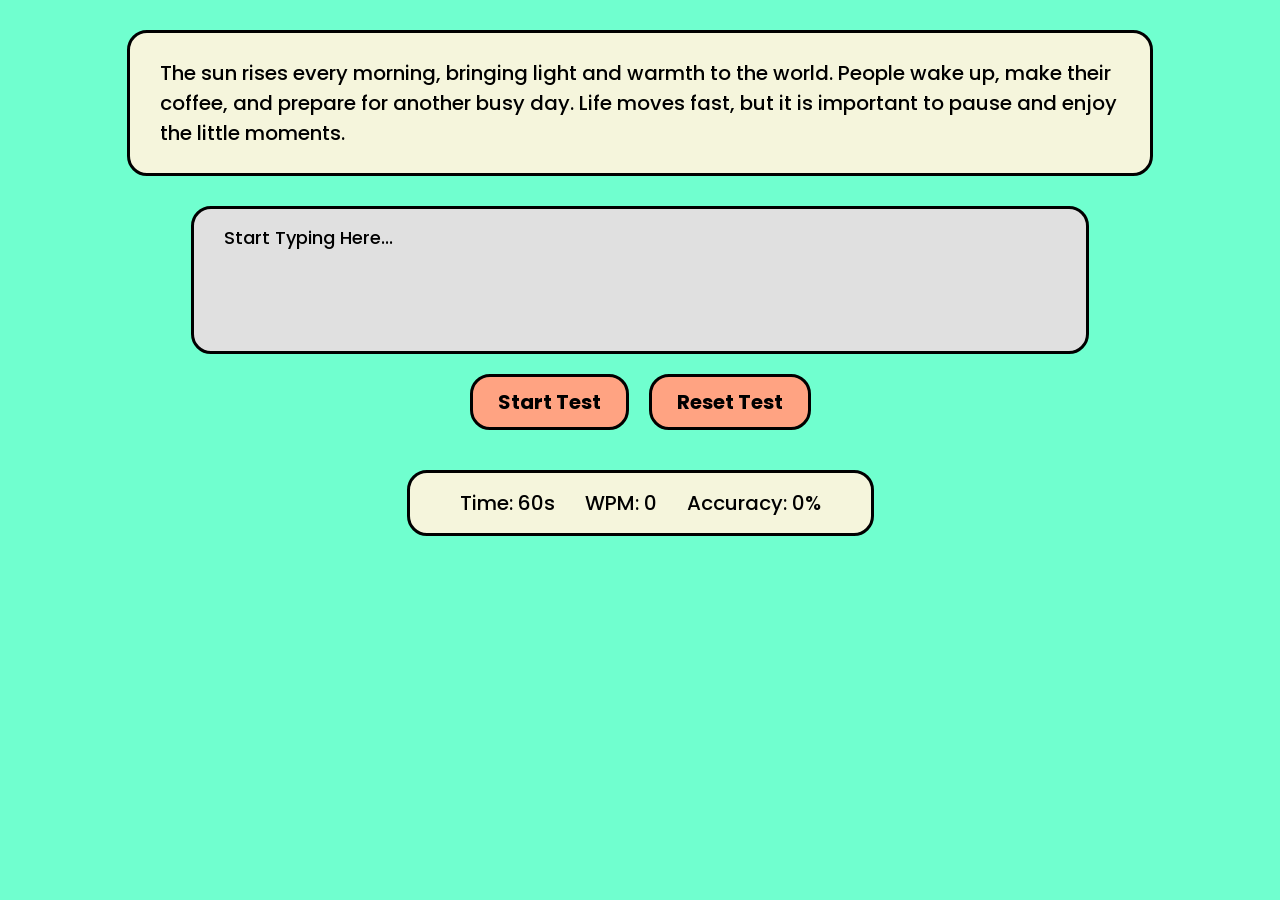
==== index.html @ a2c5343c "Project Completed." ====
<!DOCTYPE html>
<html lang="en">
<head>
    <meta charset="UTF-8">
    <meta name="viewport" content="width=device-width, initial-scale=1.0">
    <title>Typing Speed Test</title>
    <link rel="stylesheet" href="style.css">
</head>
<body>
    <div class="paragraph">
        <!-- <div class="text"><p>Paragraph</p></div> -->
        <p id="paragraph">Lorem ipsum dolor sit amet consectetur adipisicing elit. Eius, ea dolorum minima reiciendis
            voluptatem voluptas at quis neque labore voluptates optio dolore molestias! Accusantium perspiciatis eveniet
            non inventore, odio quis sed cum sint voluptatem debitis tempore beatae ea laborum necessitatibus, pariatur
            natus molestiae sequi?</p>
    </div>
    <!-- <div class="text-area"> -->
    <input name="text-field" id="input-text" type="text" placeholder="Start Typing Here..." autocapitalize="off"
    autocomplete="off" autocorrect="off" spellcheck="false" disabled></input>
    <!-- </div> -->
    <div class="btn">
        <button id="start-btn">Start Test</button>
        <button id="reset-btn">Reset Test</button>
    </div>
    <div class="info">
        <p id="timer">Time: 60s</p>
        <p id="wpm">WPM: 0</p>
        <p id="accuracy">Accuracy: 0%</p>
    </div>
    <script src="script.js"></script>
</body>
</html>
---- style.css ----
@import url('https://fonts.googleapis.com/css2?family=Comic+Neue:ital,wght@0,300;0,400;0,700;1,300;1,400;1,700&family=Poppins:ital,wght@0,400;0,500;0,600;0,700;0,800;0,900;1,400;1,500;1,600;1,700;1,800;1,900&display=swap');


*{
    margin: 0;
    padding: 0;
}

body{
    background-color: rgb(112, 255, 207);
    display: flex;
    flex-direction: column;
    align-items: center;
    justify-content: center;
    font-family: 'poppins', sans-serif;
}

.paragraph{
    border: 3px solid black;
    border-radius: 20px;
    margin: 30px auto;
    width: 75%;
    padding: 25px 30px;
    background-color: beige;
    cursor: pointer;
}

/* .paragraph .text p{
    font-size: 15px;
} */

p{
    font-size: 20px;
    font-family: 'poppins', sans-serif;
    font-weight: 450;
}

/* .text-area{
    width: 100%;
} */

input{
    border: 3px solid black;
    border-radius: 20px;
    width: 65%;
    margin: -10xp auto;
    padding: 15px 30px 100px 30px;
    background-color: rgb(224, 224, 224);
    font-size: 18px;
    font-family: 'poppins', sans-serif;
    font-weight: 450;
}

@keyframes blink{
    0%{
        opacity: 1;
    }
    50% {
        opacity: 0;
    }
    100%{
        opacity: 1;
    }
}

input::placeholder{
    color: black;
    font-family: 'poppins', sans-serif;
    font-weight: 450;
    font-size: 18px;
}

.btn{
    margin: 10px auto;
    display: flex;
    align-items: center;
    justify-content: center;
}

button{
    margin: 10px 10px;
    padding: 10px 25px;
    border: 3px solid black;
    border-radius: 20px;
    font-size: 20px;
    font-family: 'poppins', sans-serif;
    font-weight: 700;
    display: flex;
    align-items: center;
    justify-content: center;
    background-color: rgb(255, 163, 130);
}

button:hover{
    background-color: rgb(255, 97, 97);
    color: rgb(21, 0, 255);
    cursor: pointer;
}

.info{
    margin: 20px auto;
    display: flex;
    align-items: center;
    justify-content: center;
    gap: 30px;
    border: 3px solid black;
    border-radius: 20px;
    padding: 15px 50px;
    background-color: beige;
}
@import url('https://fonts.googleapis.com/css2?family=Comic+Neue:ital,wght@0,300;0,400;0,700;1,300;1,400;1,700&family=Poppins:ital,wght@0,400;0,500;0,600;0,700;0,800;0,900;1,400;1,500;1,600;1,700;1,800;1,900&display=swap');


*{
    margin: 0;
    padding: 0;
}

body{
    background-color: rgb(112, 255, 207);
    display: flex;
    flex-direction: column;
    align-items: center;
    justify-content: center;
    font-family: 'poppins', sans-serif;
}

.paragraph{
    border: 3px solid black;
    border-radius: 20px;
    margin: 30px auto;
    width: 75%;
    padding: 25px 30px;
    background-color: beige;
    cursor: pointer;
}

/* .paragraph .text p{
    font-size: 15px;
} */

p{
    font-size: 20px;
    font-family: 'poppins', sans-serif;
    font-weight: 450;
}

/* .text-area{
    width: 100%;
} */

input{
    border: 3px solid black;
    border-radius: 20px;
    width: 65%;
    margin: -10xp auto;
    padding: 15px 30px 100px 30px;
    background-color: rgb(224, 224, 224);
    font-size: 18px;
    font-family: 'poppins', sans-serif;
    font-weight: 450;
}

@keyframes blink{
    0%{
        opacity: 1;
    }
    50% {
        opacity: 0;
    }
    100%{
        opacity: 1;
    }
}

input::placeholder{
    color: black;
    font-family: 'poppins', sans-serif;
    font-weight: 450;
    font-size: 18px;
}

.btn{
    margin: 10px auto;
    display: flex;
    align-items: center;
    justify-content: center;
}

button{
    margin: 10px 10px;
    padding: 10px 25px;
    border: 3px solid black;
    border-radius: 20px;
    font-size: 20px;
    font-family: 'poppins', sans-serif;
    font-weight: 700;
    display: flex;
    align-items: center;
    justify-content: center;
    background-color: rgb(255, 163, 130);
}

button:hover{
    background-color: rgb(255, 97, 97);
    color: rgb(21, 0, 255);
    cursor: pointer;
}

.info{
    margin: 20px auto;
    display: flex;
    align-items: center;
    justify-content: center;
    gap: 30px;
    border: 3px solid black;
    border-radius: 20px;
    padding: 15px 50px;
    background-color: beige;
}
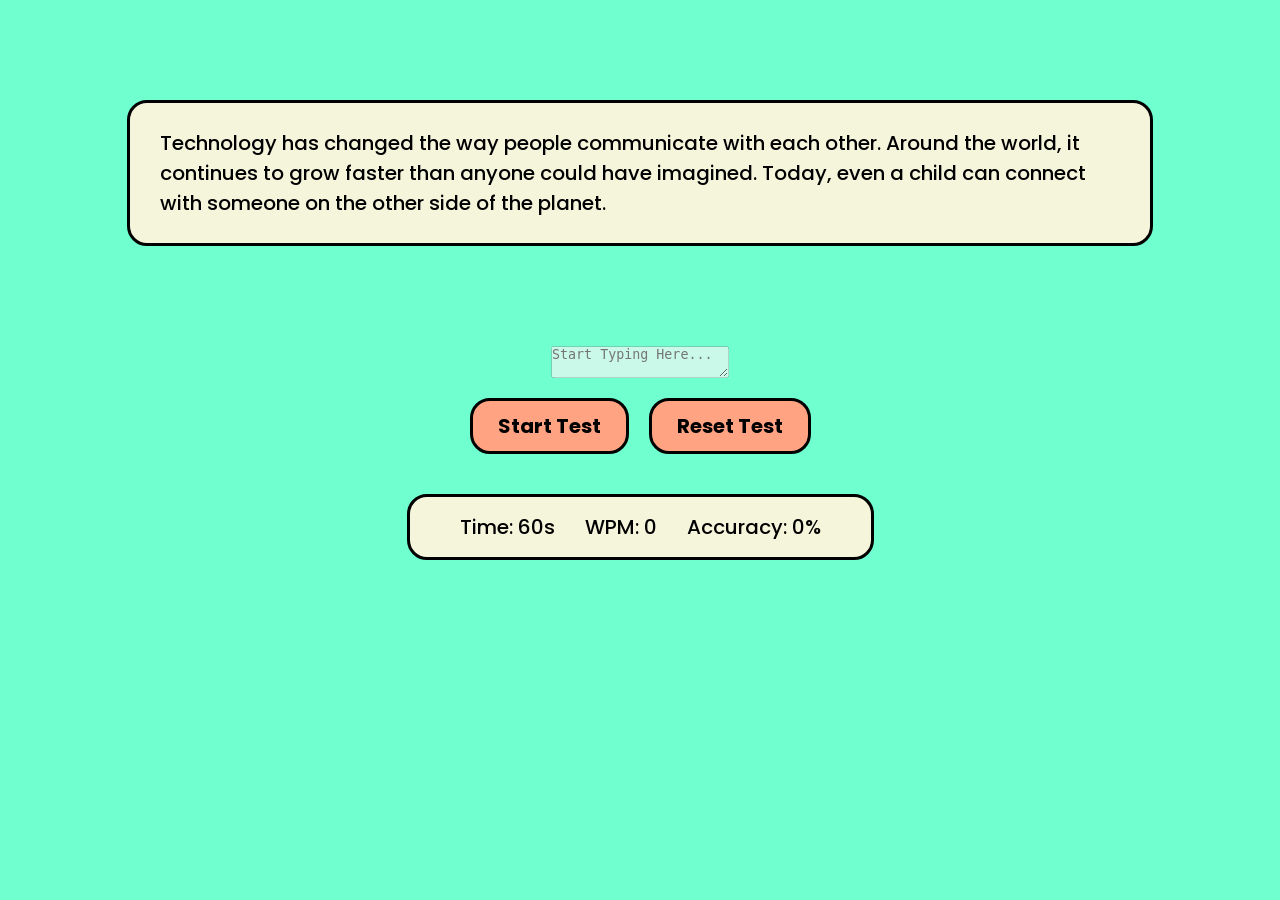
==== commit 61d42443: "Improved UI." ====
--- a/index.html
+++ b/index.html
@@ -15,8 +15,8 @@
             natus molestiae sequi?</p>
     </div>
     <!-- <div class="text-area"> -->
-    <input name="text-field" id="input-text" type="text" placeholder="Start Typing Here..." autocapitalize="off"
-    autocomplete="off" autocorrect="off" spellcheck="false" disabled></input>
+    <textarea name="text-field" id="input-text" type="text" placeholder="Start Typing Here..." autocapitalize="off" +
+    autocomplete="off" autocorrect="off" spellcheck="false" disabled></textarea>
     <!-- </div> -->
     <div class="btn">
         <button id="start-btn">Start Test</button>
--- a/style.css
+++ b/style.css
@@ -18,7 +18,7 @@
 .paragraph{
     border: 3px solid black;
     border-radius: 20px;
-    margin: 30px auto;
+    margin: 100px auto;
     width: 75%;
     padding: 25px 30px;
     background-color: beige;
@@ -98,117 +98,7 @@
 }
 
 .info{
-    margin: 20px auto;
-    display: flex;
-    align-items: center;
-    justify-content: center;
-    gap: 30px;
-    border: 3px solid black;
-    border-radius: 20px;
-    padding: 15px 50px;
-    background-color: beige;
-}
-@import url('https://fonts.googleapis.com/css2?family=Comic+Neue:ital,wght@0,300;0,400;0,700;1,300;1,400;1,700&family=Poppins:ital,wght@0,400;0,500;0,600;0,700;0,800;0,900;1,400;1,500;1,600;1,700;1,800;1,900&display=swap');
-
-
-*{
-    margin: 0;
-    padding: 0;
-}
-
-body{
-    background-color: rgb(112, 255, 207);
-    display: flex;
-    flex-direction: column;
-    align-items: center;
-    justify-content: center;
-    font-family: 'poppins', sans-serif;
-}
-
-.paragraph{
-    border: 3px solid black;
-    border-radius: 20px;
-    margin: 30px auto;
-    width: 75%;
-    padding: 25px 30px;
-    background-color: beige;
-    cursor: pointer;
-}
-
-/* .paragraph .text p{
-    font-size: 15px;
-} */
-
-p{
-    font-size: 20px;
-    font-family: 'poppins', sans-serif;
-    font-weight: 450;
-}
-
-/* .text-area{
-    width: 100%;
-} */
-
-input{
-    border: 3px solid black;
-    border-radius: 20px;
-    width: 65%;
-    margin: -10xp auto;
-    padding: 15px 30px 100px 30px;
-    background-color: rgb(224, 224, 224);
-    font-size: 18px;
-    font-family: 'poppins', sans-serif;
-    font-weight: 450;
-}
-
-@keyframes blink{
-    0%{
-        opacity: 1;
-    }
-    50% {
-        opacity: 0;
-    }
-    100%{
-        opacity: 1;
-    }
-}
-
-input::placeholder{
-    color: black;
-    font-family: 'poppins', sans-serif;
-    font-weight: 450;
-    font-size: 18px;
-}
-
-.btn{
-    margin: 10px auto;
-    display: flex;
-    align-items: center;
-    justify-content: center;
-}
-
-button{
-    margin: 10px 10px;
-    padding: 10px 25px;
-    border: 3px solid black;
-    border-radius: 20px;
-    font-size: 20px;
-    font-family: 'poppins', sans-serif;
-    font-weight: 700;
-    display: flex;
-    align-items: center;
-    justify-content: center;
-    background-color: rgb(255, 163, 130);
-}
-
-button:hover{
-    background-color: rgb(255, 97, 97);
-    color: rgb(21, 0, 255);
-    cursor: pointer;
-}
-
-.info{
-    margin: 20px auto;
+    margin: 20px;
     display: flex;
     align-items: center;
     justify-content: center;
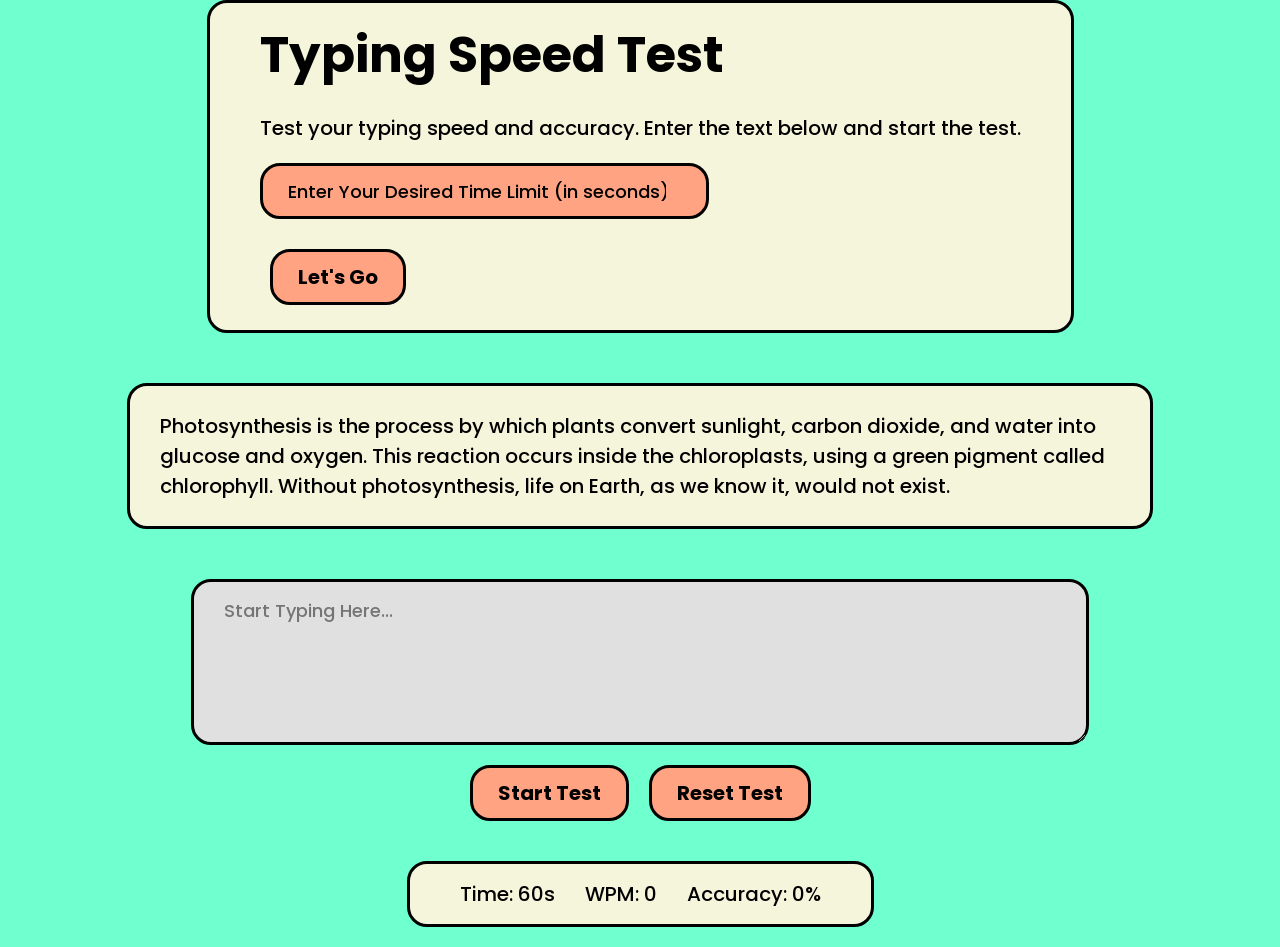
==== commit c33837bc: "Added an Intro box which asks for Timer Limit." ====
--- a/index.html
+++ b/index.html
@@ -7,6 +7,12 @@
     <link rel="stylesheet" href="style.css">
 </head>
 <body>
+    <div class="intro">
+        <h1>Typing Speed Test</h1>
+        <p>Test your typing speed and accuracy. Enter the text below and start the test.</p>
+        <input type="number" placeholder="Enter Your Desired Time Limit (in seconds)" id="time-limit">
+        <button id="open-test">Let's Go</button>
+    </div>
     <div class="paragraph">
         <!-- <div class="text"><p>Paragraph</p></div> -->
         <p id="paragraph">Lorem ipsum dolor sit amet consectetur adipisicing elit. Eius, ea dolorum minima reiciendis
--- a/style.css
+++ b/style.css
@@ -4,6 +4,7 @@
 *{
     margin: 0;
     padding: 0;
+    font-family: 'poppins', sans-serif;
 }
 
 body{
@@ -18,7 +19,7 @@
 .paragraph{
     border: 3px solid black;
     border-radius: 20px;
-    margin: 100px auto;
+    margin: 50px auto;
     width: 75%;
     padding: 25px 30px;
     background-color: beige;
@@ -39,12 +40,13 @@
     width: 100%;
 } */
 
-input{
+textarea{
     border: 3px solid black;
     border-radius: 20px;
     width: 65%;
     margin: -10xp auto;
     padding: 15px 30px 100px 30px;
+    height: 45px;
     background-color: rgb(224, 224, 224);
     font-size: 18px;
     font-family: 'poppins', sans-serif;
@@ -107,4 +109,58 @@
     border-radius: 20px;
     padding: 15px 50px;
     background-color: beige;
+}
+
+.intro {
+    margin: auto auto;
+    display: flex;
+    flex-direction: column;
+    align-items: start;
+    justify-content: center;
+    gap: 20px;
+    border: 3px solid black;
+    border-radius: 20px;
+    padding: 15px 50px;
+    background-color: beige;
+}
+
+.intro h1{
+    font-size: 50px;
+    font-weight: 700;
+}
+
+.intro p{
+    font-size: 20px;
+    font-weight: 500;
+}
+
+.intro input{
+    padding: 10px 25px;
+    border: 3px solid black;
+    border-radius: 20px;
+    font-size: 20px;
+    font-weight: 700;
+    display: flex;
+    color: gray;
+    align-items: center;
+    justify-content: center;
+    background-color: rgb(255, 163, 130);
+}
+
+.intro button{
+    padding: 10px 25px;
+    border: 3px solid black;
+    border-radius: 20px;
+    font-size: 20px;
+    font-weight: 700;
+    display: flex;
+    align-items: center;
+    justify-content: center;
+    background-color: rgb(255, 163, 130);
+}
+
+.intro button:hover{
+    background-color: rgb(255, 97, 97);
+    color: rgb(21, 0, 255);
+    cursor: pointer;
 }
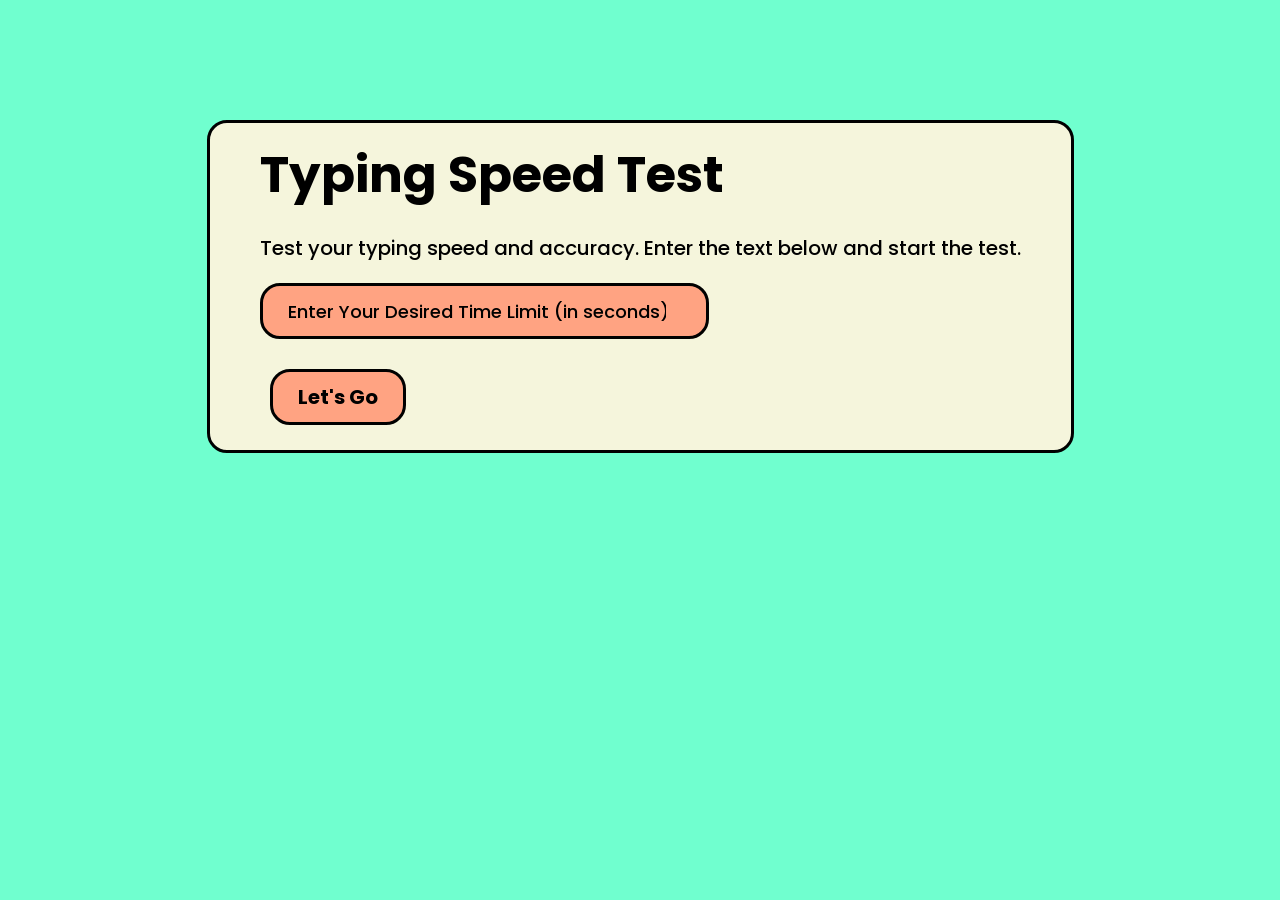
==== commit 655db20a: "Added an Intro box which asks for Timer Limit." ====
--- a/index.html
+++ b/index.html
@@ -1,11 +1,13 @@
 <!DOCTYPE html>
 <html lang="en">
+
 <head>
     <meta charset="UTF-8">
     <meta name="viewport" content="width=device-width, initial-scale=1.0">
     <title>Typing Speed Test</title>
     <link rel="stylesheet" href="style.css">
 </head>
+
 <body>
     <div class="intro">
         <h1>Typing Speed Test</h1>
@@ -13,26 +15,32 @@
         <input type="number" placeholder="Enter Your Desired Time Limit (in seconds)" id="time-limit">
         <button id="open-test">Let's Go</button>
     </div>
-    <div class="paragraph">
-        <!-- <div class="text"><p>Paragraph</p></div> -->
-        <p id="paragraph">Lorem ipsum dolor sit amet consectetur adipisicing elit. Eius, ea dolorum minima reiciendis
-            voluptatem voluptas at quis neque labore voluptates optio dolore molestias! Accusantium perspiciatis eveniet
-            non inventore, odio quis sed cum sint voluptatem debitis tempore beatae ea laborum necessitatibus, pariatur
-            natus molestiae sequi?</p>
-    </div>
-    <!-- <div class="text-area"> -->
-    <textarea name="text-field" id="input-text" type="text" placeholder="Start Typing Here..." autocapitalize="off" +
-    autocomplete="off" autocorrect="off" spellcheck="false" disabled></textarea>
-    <!-- </div> -->
-    <div class="btn">
-        <button id="start-btn">Start Test</button>
-        <button id="reset-btn">Reset Test</button>
-    </div>
-    <div class="info">
-        <p id="timer">Time: 60s</p>
-        <p id="wpm">WPM: 0</p>
-        <p id="accuracy">Accuracy: 0%</p>
+    <div id="main">
+        <div class="paragraph">
+            <!-- <div class="text"><p>Paragraph</p></div> -->
+            <p id="paragraph">Lorem ipsum dolor sit amet consectetur adipisicing elit. Eius, ea dolorum minima
+                reiciendis
+                voluptatem voluptas at quis neque labore voluptates optio dolore molestias! Accusantium perspiciatis
+                eveniet
+                non inventore, odio quis sed cum sint voluptatem debitis tempore beatae ea laborum necessitatibus,
+                pariatur
+                natus molestiae sequi?</p>
+        </div>
+        <!-- <div class="text-area"> -->
+        <textarea name="text-field" id="input-text" type="text" placeholder="Start Typing Here..." autocapitalize="off"
+            + autocomplete="off" autocorrect="off" spellcheck="false" disabled></textarea>
+        <!-- </div> -->
+        <div class="btn">
+            <button id="start-btn">Start Test</button>
+            <button id="reset-btn">Reset Test</button>
+        </div>
+        <div class="info">
+            <p id="timer">Time: 60s</p>
+            <p id="wpm">WPM: 0</p>
+            <p id="accuracy">Accuracy: 0%</p>
+        </div>
     </div>
     <script src="script.js"></script>
 </body>
+
 </html>
--- a/style.css
+++ b/style.css
@@ -16,10 +16,17 @@
     font-family: 'poppins', sans-serif;
 }
 
+#main{
+    display: flex;
+    flex-direction: column;
+    align-items: center;
+    justify-content: center;
+}
+
 .paragraph{
     border: 3px solid black;
     border-radius: 20px;
-    margin: 50px auto;
+    margin: 20px auto;
     width: 75%;
     padding: 25px 30px;
     background-color: beige;
@@ -44,7 +51,7 @@
     border: 3px solid black;
     border-radius: 20px;
     width: 65%;
-    margin: -10xp auto;
+    margin: 10px auto;
     padding: 15px 30px 100px 30px;
     height: 45px;
     background-color: rgb(224, 224, 224);
@@ -112,7 +119,7 @@
 }
 
 .intro {
-    margin: auto auto;
+    margin: 120px auto;
     display: flex;
     flex-direction: column;
     align-items: start;
@@ -163,4 +170,10 @@
     background-color: rgb(255, 97, 97);
     color: rgb(21, 0, 255);
     cursor: pointer;
-}+}
+
+.intro input:hover{
+    background-color: rgb(255, 97, 97);
+    color: rgb(21, 0, 255);
+    cursor: pointer;
+}
